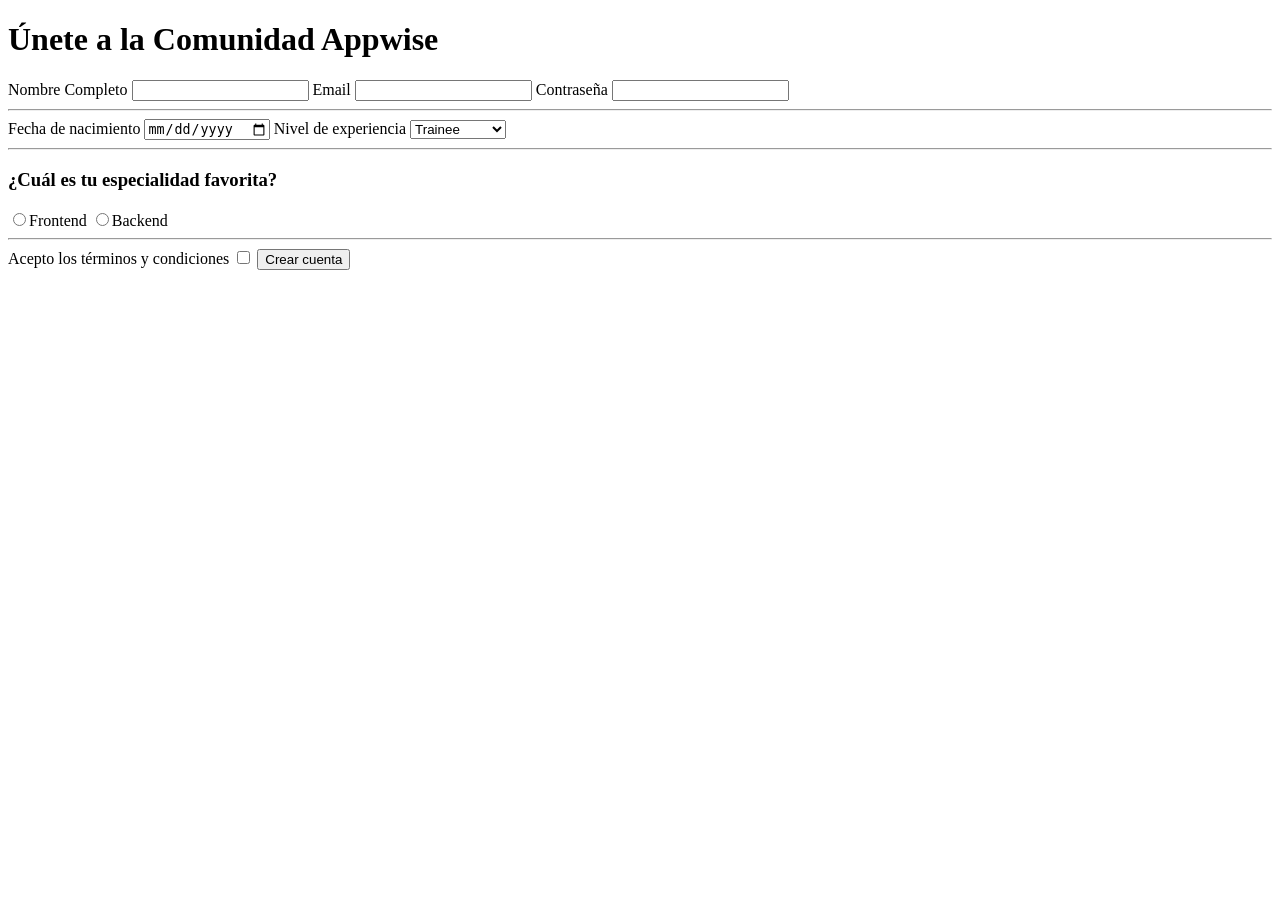
==== 03-Registro-Usuario/index.html @ e8815068 "primer commit" ====
<!DOCTYPE html>
<html lang="en">
<head>
    <meta charset="UTF-8">
    <meta name="viewport" content="width=device-width, initial-scale=1.0">
    <title>Registro - Appwise</title>
</head>
<body>
    <h1>Únete a la Comunidad Appwise</h1>

    <form action="#">
        <label for="nombre">Nombre Completo</label>
        <input type="text" id="nombre" required>

        <label for="email">Email</label>
        <input type="email" id="email" required>

        <label for="clave">Contraseña</label>
        <input type="password" name="" id="clave" required>

        <hr>

        <label for="fecha-nacimiento">Fecha de nacimiento</label>
        <input type="date" id="fecha-nacimiento" required>

        <label for="exp">Nivel de experiencia</label>
        <select name="" id="exp" required>
            <option value="Trainee">Trainee</option>
            <option value="Junior">Junior</option>
            <option value="Semi-Senior">Semi-Senior</option>
        </select>

        <hr>

        <h3>¿Cuál es tu especialidad favorita?</h3>
        <input type="radio" name="especialidad">Frontend
        <input type="radio" name="especialidad">Backend

        <hr>

        <label for="terminos-condiciones">Acepto los términos y condiciones</label>
        <input type="checkbox" name="" id="terminos-condiciones" required>

        <button type="submit">Crear cuenta</button>
    </form>
</body>
</html>
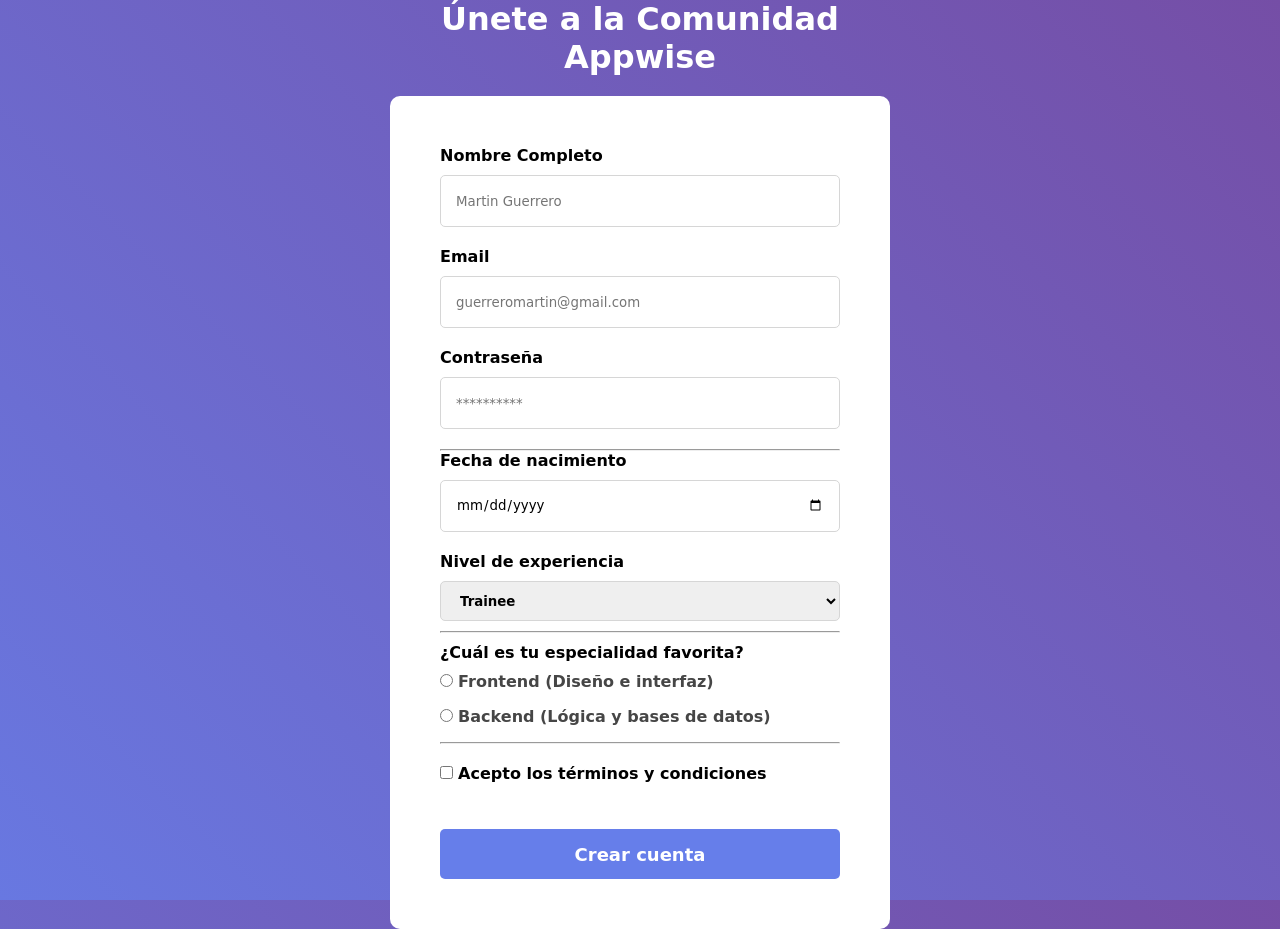
==== commit cb314fc2: "04-Landing-Page terminado" ====
--- a/03-Registro-Usuario/index.html
+++ b/03-Registro-Usuario/index.html
@@ -4,44 +4,44 @@
     <meta charset="UTF-8">
     <meta name="viewport" content="width=device-width, initial-scale=1.0">
     <title>Registro - Appwise</title>
+    <link rel="stylesheet" href="styles.css">
 </head>
 <body>
-    <h1>Únete a la Comunidad Appwise</h1>
-
-    <form action="#">
-        <label for="nombre">Nombre Completo</label>
-        <input type="text" id="nombre" required>
-
-        <label for="email">Email</label>
-        <input type="email" id="email" required>
-
-        <label for="clave">Contraseña</label>
-        <input type="password" name="" id="clave" required>
-
-        <hr>
-
-        <label for="fecha-nacimiento">Fecha de nacimiento</label>
-        <input type="date" id="fecha-nacimiento" required>
-
-        <label for="exp">Nivel de experiencia</label>
-        <select name="" id="exp" required>
-            <option value="Trainee">Trainee</option>
-            <option value="Junior">Junior</option>
-            <option value="Semi-Senior">Semi-Senior</option>
-        </select>
-
-        <hr>
-
-        <h3>¿Cuál es tu especialidad favorita?</h3>
-        <input type="radio" name="especialidad">Frontend
-        <input type="radio" name="especialidad">Backend
-
-        <hr>
-
-        <label for="terminos-condiciones">Acepto los términos y condiciones</label>
-        <input type="checkbox" name="" id="terminos-condiciones" required>
-
-        <button type="submit">Crear cuenta</button>
-    </form>
+    <div class="container">
+        <h1>Únete a la Comunidad Appwise</h1>
+        <form action="#">
+            <label for="nombre">Nombre Completo</label>
+            <input class="input-text" type="text" id="nombre" placeholder="Martin Guerrero" required>
+            <label for="email">Email</label>
+            <input class="input-text" type="email" id="email" placeholder="guerreromartin@gmail.com" required>
+            <label for="clave" >Contraseña</label>
+            <input class="input-text" type="password" name="" id="clave" placeholder="**********" required>
+            <hr>
+            <label for="fecha-nacimiento">Fecha de nacimiento</label>
+            <input class="input-text" type="date" id="fecha-nacimiento" required>
+            <label for="exp">Nivel de experiencia</label>
+            <select name="" id="exp" required>
+                <option value="Trainee">Trainee</option>
+                <option value="Junior">Junior</option>
+                <option value="Semi-Senior">Semi-Senior</option>
+            </select>
+            <hr>
+            <label class="especialidad-label">¿Cuál es tu especialidad favorita?</label>
+            <div class="especialidad">
+                <input class="input-radio" type="radio" name="especialidad" id="especialidad">
+                <label for="especialidad" class="input-radio">Frontend (Diseño e interfaz)</label>
+            </div>
+            <div class="especialidad">
+                <input class="input-radio" type="radio" name="especialidad">
+                <label for="especialidad" class="input-radio">Backend (Lógica y bases de datos)</label>
+            </div>         
+            <hr>
+            <div class="terms">
+                <input type="checkbox" name="" id="terminos-condiciones" required>
+                <label for="terminos-condiciones">Acepto los términos y condiciones</label>
+            </div>
+            <button type="submit">Crear cuenta</button>
+        </form>
+    </div>
 </body>
 </html>
--- a/03-Registro-Usuario/styles.css
+++ b/03-Registro-Usuario/styles.css
@@ -0,0 +1,100 @@
+*{
+    text-decoration: none;
+    list-style: none;
+    color: inherit;
+    font-family: system-ui, -apple-system, BlinkMacSystemFont, 'Segoe UI', Roboto, sans-serif;;
+    margin: 0
+}
+
+:root{
+    --background1:  #6878e1;
+    --background2:  #754ea6;
+
+    --primaryText: #fff;
+    --secondaryText: #181818;
+    --tertiaryText: #464646;
+
+    --button: #667eea;
+}
+
+body{
+    background: linear-gradient(45deg, var(--background1), var(--background2));
+    height: 100vh;
+    display: flex;
+    justify-content: center;
+}
+
+.container{
+    width: 500px;
+    height: fit-content;
+
+    display: flex;
+    flex-direction: column;
+    margin: auto;
+
+    gap: 20px;
+}
+
+h1{
+    color: var(--primaryText);
+    text-align: center;
+}
+
+form{
+    display: flex;
+    flex-direction: column;
+
+    background-color: #fff;
+    border-radius: 10px;
+    padding: 50px;
+}
+
+form .especialidad{
+    gap: 10px;
+    color: var(--tertiaryText);
+    font-weight: 100;
+}
+
+form label,select{
+    font-weight: 700;
+    margin-bottom: 10px;
+}
+
+form input{
+    margin-bottom: 20px;
+}
+
+form .input-text{
+    height: 50px;
+    border: rgb(214, 214, 214) 1px solid;
+    border-radius: 5px;
+    padding: 0 15px;
+}
+
+select{
+    height: 40px;
+    border: rgb(214, 214, 214) 1px solid;
+    border-radius: 5px;
+    padding: 0 15px;
+}
+
+.terms{
+    margin: 20px 0;
+}
+
+button{
+    background-color:var(--button);
+
+    height: 50px;
+    border-radius: 5px;
+    margin-top: 10px;
+
+    color: var(--primaryText);
+    font-weight: 800;
+    font-size: large;
+    border: none;
+}
+
+.especialidad-label{
+    margin-top: 10px;
+}
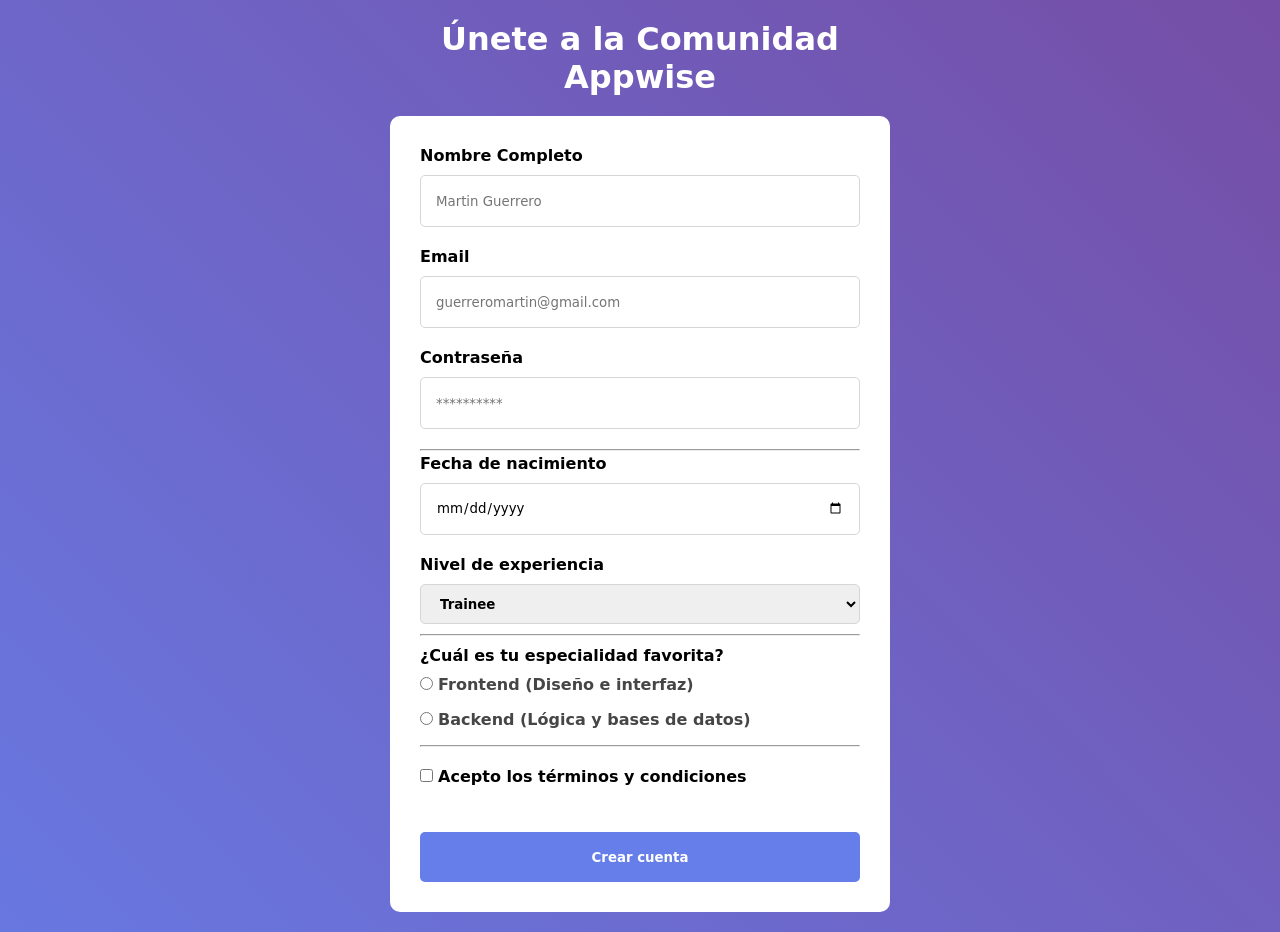
==== commit 4a0dcace: "feat: 09-Buscar-Mapas & refact general" ====
--- a/03-Registro-Usuario/index.html
+++ b/03-Registro-Usuario/index.html
@@ -17,7 +17,7 @@
             <label for="clave" >Contraseña</label>
             <input class="input-text" type="password" name="" id="clave" placeholder="**********" required>
             <hr>
-            <label for="fecha-nacimiento">Fecha de nacimiento</label>
+            <label for="fecha-nacimiento" class="labelNacimiento">Fecha de nacimiento</label>
             <input class="input-text" type="date" id="fecha-nacimiento" required>
             <label for="exp">Nivel de experiencia</label>
             <select name="" id="exp" required>
--- a/03-Registro-Usuario/styles.css
+++ b/03-Registro-Usuario/styles.css
@@ -2,8 +2,8 @@
     text-decoration: none;
     list-style: none;
     color: inherit;
-    font-family: system-ui, -apple-system, BlinkMacSystemFont, 'Segoe UI', Roboto, sans-serif;;
-    margin: 0
+    font-family: system-ui, -apple-system, BlinkMacSystemFont, 'Segoe UI', Roboto, sans-serif;
+    margin: 0;
 }
 
 :root{
@@ -19,7 +19,7 @@
 
 body{
     background: linear-gradient(45deg, var(--background1), var(--background2));
-    height: 100vh;
+    height: 100%;
     display: flex;
     justify-content: center;
 }
@@ -33,6 +33,7 @@
     margin: auto;
 
     gap: 20px;
+    margin: 20px;
 }
 
 h1{
@@ -46,7 +47,7 @@
 
     background-color: #fff;
     border-radius: 10px;
-    padding: 50px;
+    padding: 30px;
 }
 
 form .especialidad{
@@ -70,6 +71,9 @@
     border-radius: 5px;
     padding: 0 15px;
 }
+.labelNacimiento{
+    padding-top: 3px;
+}
 
 select{
     height: 40px;
@@ -91,7 +95,7 @@
 
     color: var(--primaryText);
     font-weight: 800;
-    font-size: large;
+    font-size: me;
     border: none;
 }
 
